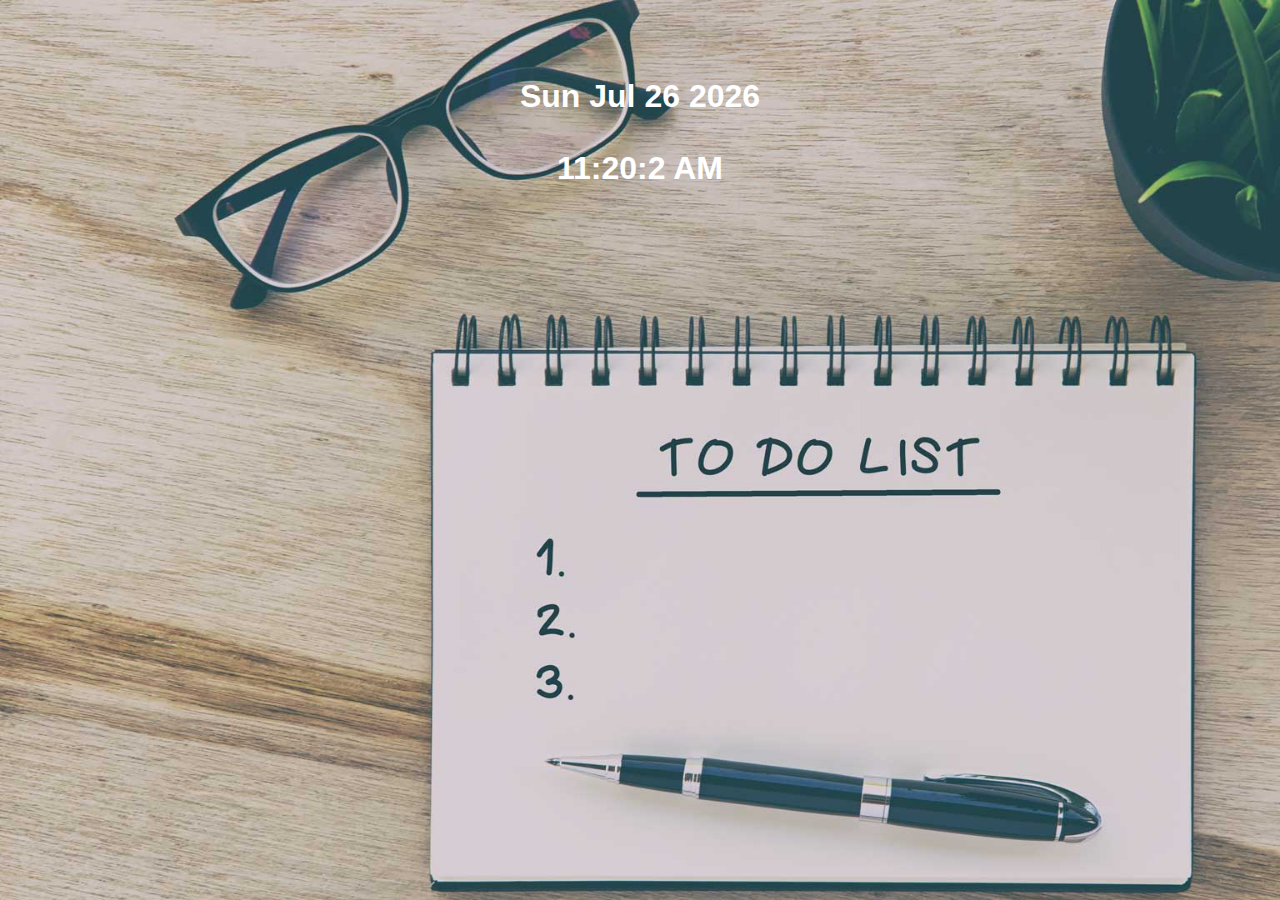
==== index.html @ 252e4f43 "Add files via upload" ====
<html style="background-image: url(back2.jpg);">
   <head>
      <title>
         welcome to TODO-LIST-APP
      </title>
      <link rel="stylesheet" href="todoappcss.css">
      <meta http-equiv = "refresh" content = "3; url = todoappui.html" />
   </head>
   <body class="container" onload=display_ct(); >  
      
      <div style="text-align: center; vertical-align:middle;line-height: 50px;  ">   
         <h1 id="date-time" style="color: white; padding-top: 50px;"></h1>
         <h1 id="currentTime" style="color: white; "></h1>      
      </div> 
      <script>
         function display_ct() 
         {
            var today = new Date();
            var date=today.getDate()+'-'+(today.getMonth()+1)+'-'+today.getFullYear();
            var ampm = today.getHours( ) >= 12 ? ' PM' : ' AM';
            var time = today.getHours() + ":" + today.getMinutes() + ":" + today.getSeconds()+ampm;
            document.getElementById('currentTime').innerHTML=time;
            document.getElementById("date-time").innerHTML= today.toDateString();
            display_c();
         }
         function display_c()
         {
            var refresh=1000; // Refresh rate in milli seconds
            mytime=setTimeout('display_ct()',refresh)
         }
      </script>      
   </body>
</html>
---- todoappcss.css ----
html {
   background-image: url(back.jpg);
   background-repeat: no-repeat;
   background-size: cover;
}

.todo-list-item {
   transition: all 0.3s ease-out;
}

.todo-list-item-fall {
   transform: translateY(12rem) rotateZ(10deg);
   opacity: 0;
}

.container {
   width: 600px;
   display: flex;
   justify-content: center;
   flex-direction: column;
   margin: auto;
   font-family: 'Raleway', sans-serif;
   color: rgba(94, 9, 65, 0.521);
}

.main {
   padding: 20px;
}

form {
   background-color: #FFFFFF;
   padding: 15px;
   border-radius: 5px;
   display: flex;
}

input[type="text"] {
   height: 30px;
   outline: 0;
   border: none;
   font-size: 1rem;
   font-family: 'Raleway', sans-serif;
   color: #595959;
   flex-grow: 1;
}

button {
   font-size: 1.5rem;
   background-color: #FFFFFF;
   outline: 0;
   border: none;
   color: #595959;
}

button:hover {
   color: lightcoral;
}

.todoList {
   background-color: #fde5c8;
   border-radius: 5px;
   margin-top: 20px;
   padding: 10px 25px;
   height: 100%;
   overflow-y: auto;
   color:gray;
}

ul {
   padding-left: 0px;
   list-style: none;
}

li {
   display: flex;
   align-items: center;
   border-bottom: 1px solid lightgrey;
   padding: 15px 0;
   font-size: 1rem;
   color: rgb(122, 58, 90);
}

img {
   cursor: pointer;
}

.todo-item {
   flex-grow: 1;
}

.add{
   height: 20px;
   width: 20px;
}

.clearAll {
   display: flex;
   justify-content: flex-end;
   padding: 10px 3px;
   cursor: pointer;
   font-size: 0.9rem;
}

.clearAll:hover {
   color: lightcoral;
}
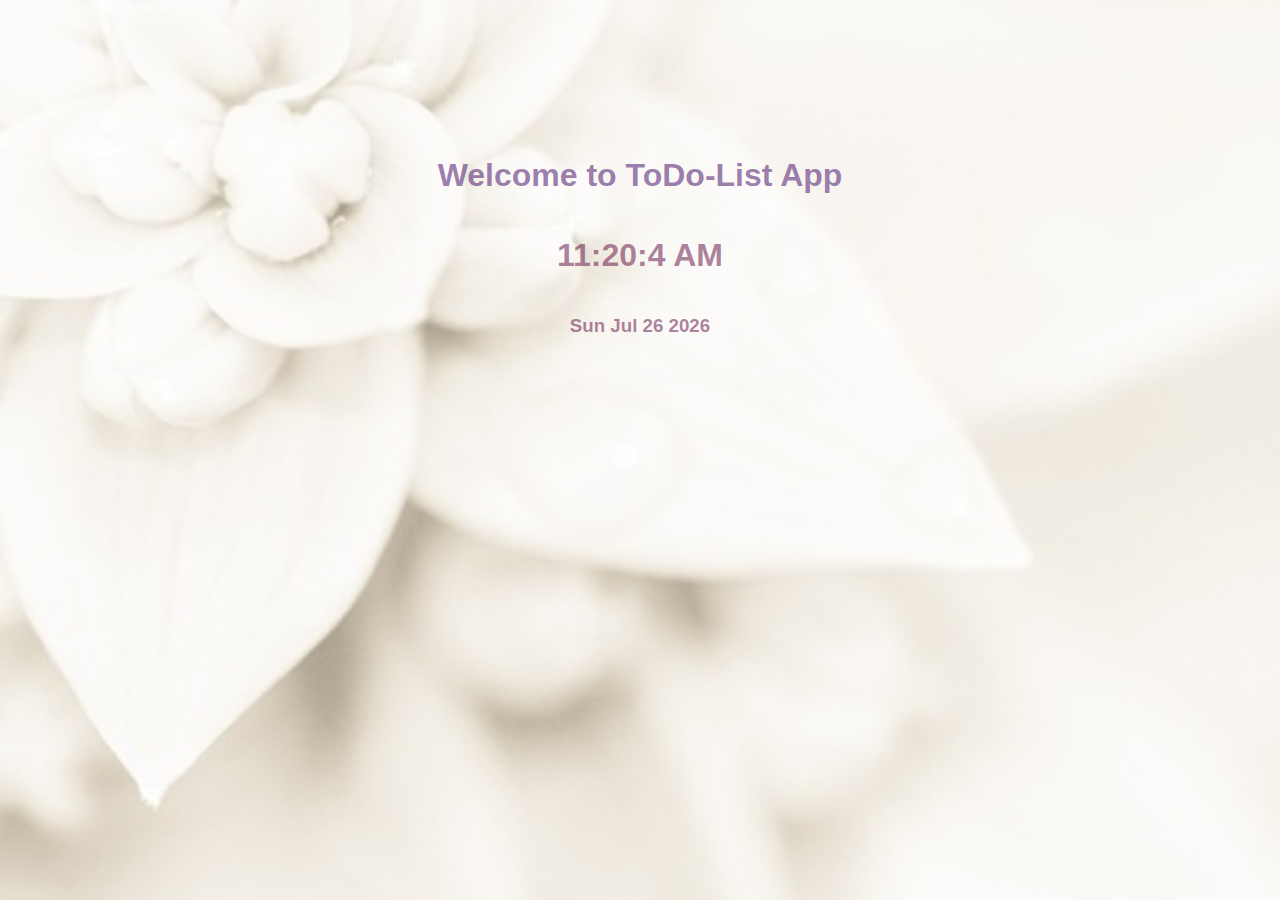
==== commit 3b025853: "Add files via upload" ====
--- a/index.html
+++ b/index.html
@@ -1,4 +1,4 @@
-<html style="background-image: url(back2.jpg);">
+<html style="background-image:url(back.jpg);">
    <head>
       <title>
          welcome to TODO-LIST-APP
@@ -8,9 +8,11 @@
    </head>
    <body class="container" onload=display_ct(); >  
       
-      <div style="text-align: center; vertical-align:middle;line-height: 50px;  ">   
-         <h1 id="date-time" style="color: white; padding-top: 50px;"></h1>
-         <h1 id="currentTime" style="color: white; "></h1>      
+      <div style="text-align: center; vertical-align:middle;line-height: 50px;  "> 
+         <h1 style="color: rgba(62, 4, 100, 0.521); margin-top: 25%;">Welcome to ToDo-List App</h1>  
+         <h1 id="currentTime" style="color: rgba(94, 9, 65, 0.521);margin-top: 5%; "></h1> 
+         <h3 id="date-time" style="color: rgba(94, 9, 65, 0.521); "></h3>
+              
       </div> 
       <script>
          function display_ct() 
--- a/todoappcss.css
+++ b/todoappcss.css
@@ -1,5 +1,6 @@
 html {
-   background-image: url(back.jpg);
+   /*background-image: url(back.jpg);*/
+   background-color: cornsilk;
    background-repeat: no-repeat;
    background-size: cover;
 }
@@ -57,13 +58,13 @@
 }
 
 .todoList {
-   background-color: #fde5c8;
+   background-color: #8772e6;
    border-radius: 5px;
    margin-top: 20px;
    padding: 10px 25px;
    height: 100%;
    overflow-y: auto;
-   color:gray;
+   color:white;
 }
 
 ul {
@@ -77,7 +78,7 @@
    border-bottom: 1px solid lightgrey;
    padding: 15px 0;
    font-size: 1rem;
-   color: rgb(122, 58, 90);
+   color: white;
 }
 
 img {
@@ -99,8 +100,8 @@
    padding: 10px 3px;
    cursor: pointer;
    font-size: 0.9rem;
+   background-color: #8772e6;
+   color: rgb(220, 235, 137);
+   
 }
 
-.clearAll:hover {
-   color: lightcoral;
-}